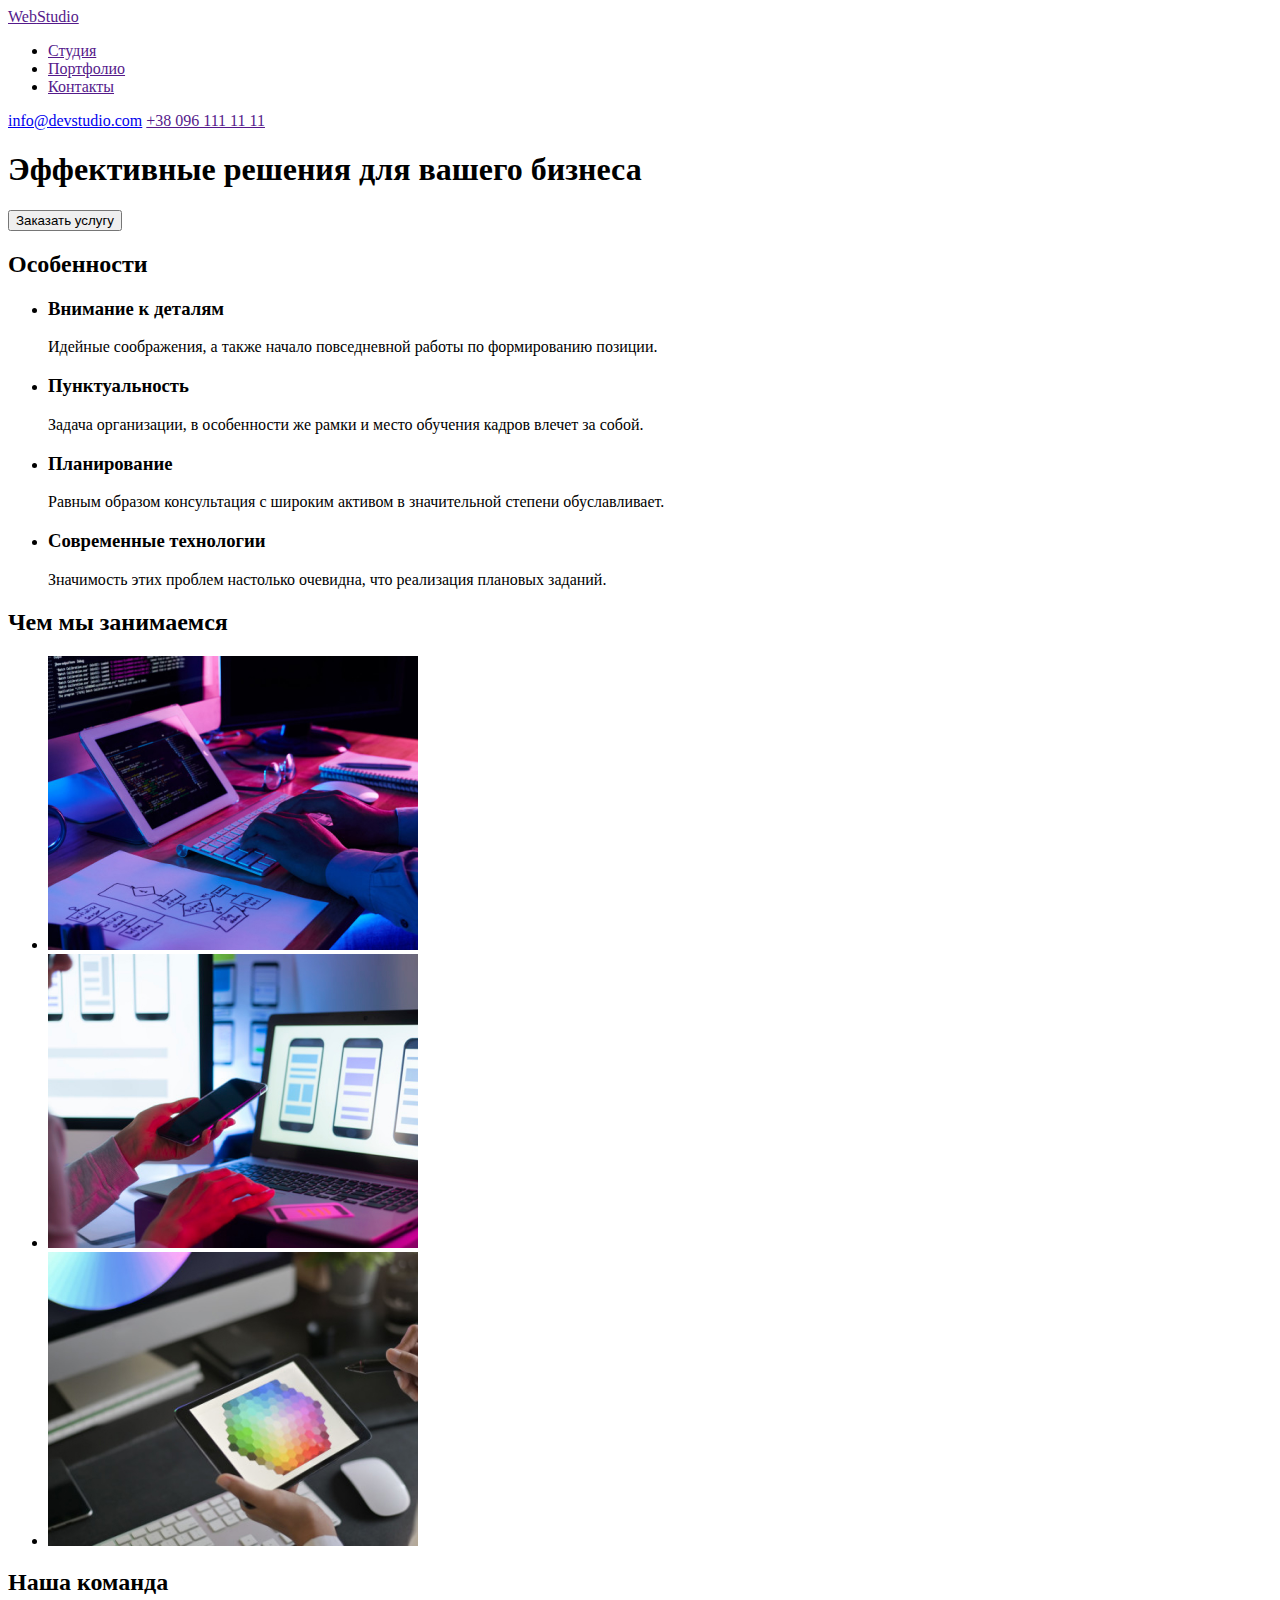
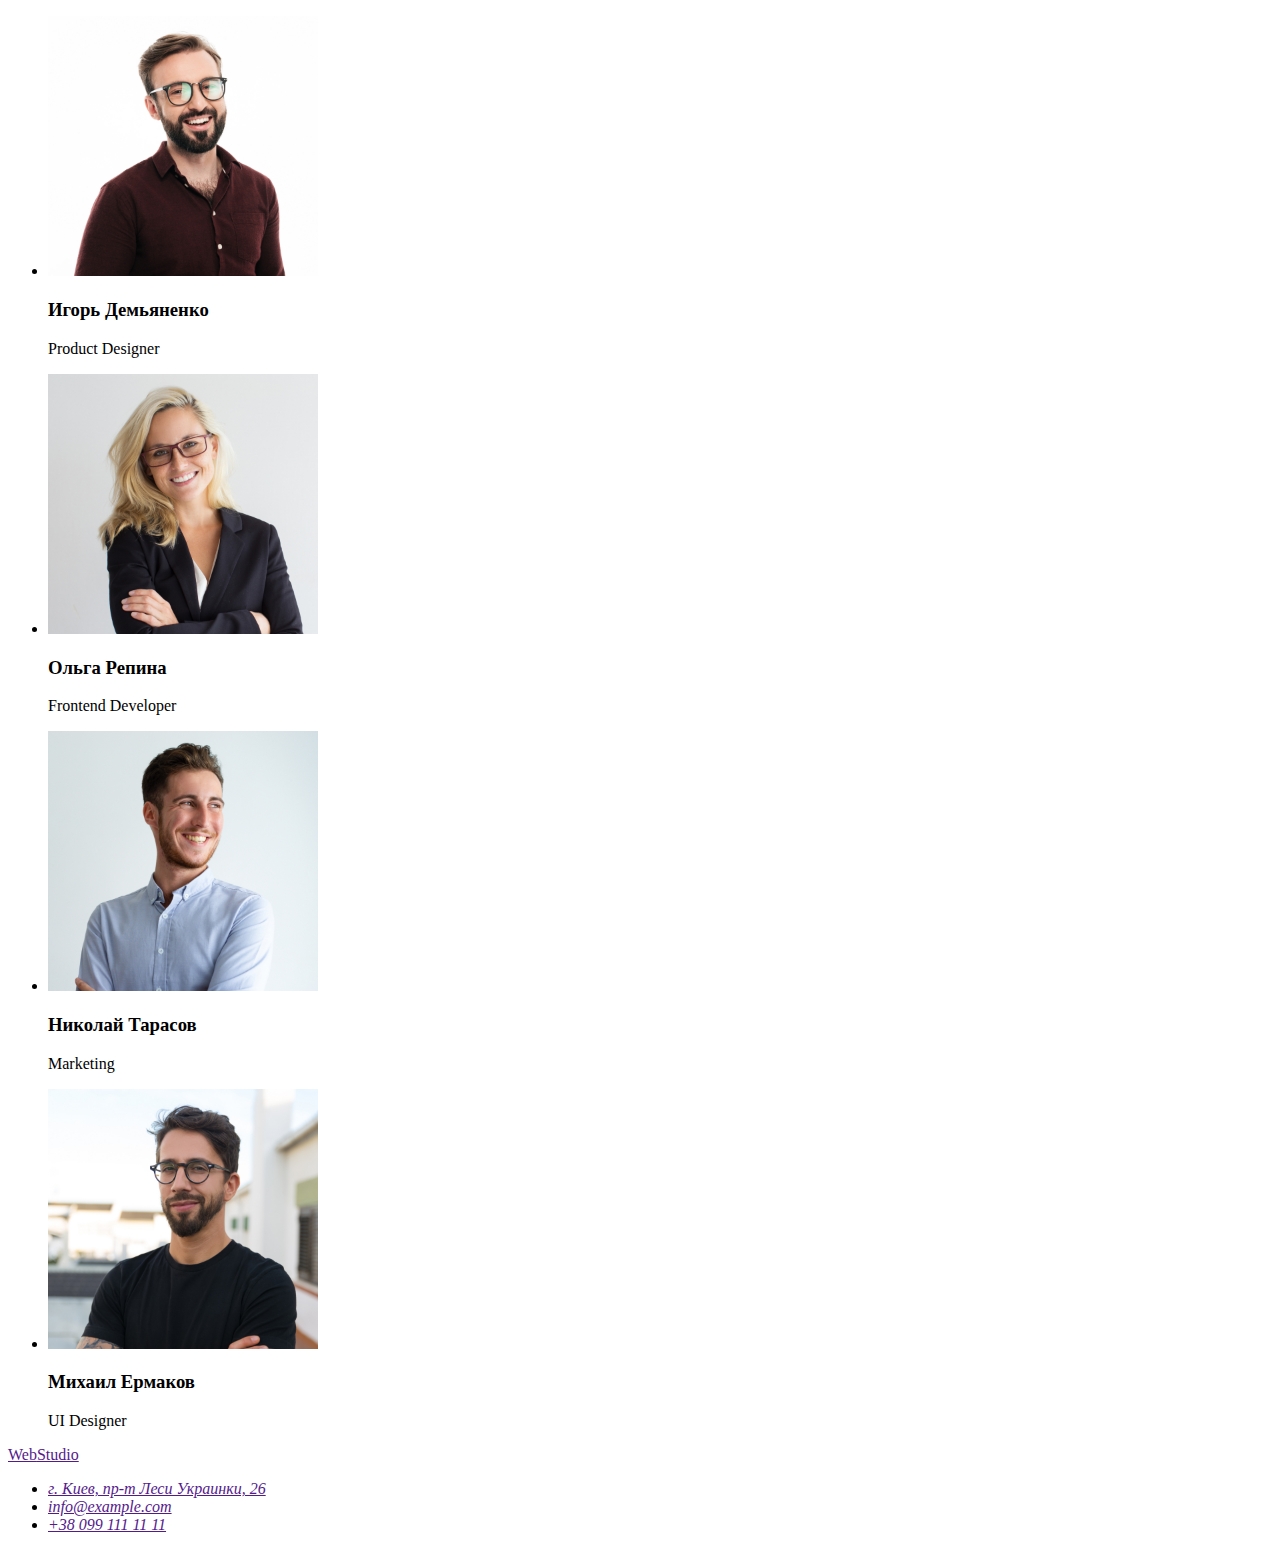
==== index.html @ c536fd79 "html_demo-cours" ====
<!DOCTYPE html>
<html lang="ru">
  <head>
    <meta charset="UTF-8" />
    <meta http-equiv="X-UA-Compatible" content="IE=edge" />
    <meta name="viewport" content="width=device-width, initial-scale=1.0" />
    <title>Document</title>
  </head>

  <body>
    <header>
      <nav class="navigation">
        <a href="" class="logo">Web<span class="logo-studio">Studio</span> </a>
        <ul class="navigation-list">
          <li class="navigation-item">
            <a href="" class="navigation-link">Студия</a>
          </li>
          <li class="navigation-item">
            <a href="" class="navigation-link">Портфолио</a>
          </li>
          <li class="navigation-item">
            <a href="" class="navigation-link">Контакты</a>
          </li>
        </ul>
      </nav>

      <div class="navigation-mail-phone">
        <a href="info@devstudio.com" class="navigation-mail">info@devstudio.com</a>
        <a href="" class="navigation-phone">+38 096 111 11 11</a>
      </div>
    </header>

    <main>
      <section class="hero">
        <h1 class="hero-title">Эффективные решения для вашего бизнеса</h1>
        <button type="button" class="hero-btn">Заказать услугу</button>
      </section>
      <section class="peculiarities">
        <h2>Особенности</h2>
        <ul class="peculiarities-list">
          <li class="peculiarities-iten">
            <h3 class="peculiarities-title">Внимание к деталям</h3>
            <p class="peculiarities-text">
              Идейные соображения, а также начало повседневной работы по формированию позиции.
            </p>
          </li>
          <li class="peculiarities-iten">
            <h3 class="peculiarities-title">Пунктуальность</h3>
            <p class="peculiarities-text">
              Задача организации, в особенности же рамки и место обучения кадров влечет за собой.
            </p>
          </li>
          <li class="peculiarities-iten">
            <h3 class="peculiarities-title">Планирование</h3>
            <p class="peculiarities-text">
              Равным образом консультация с широким активом в значительной степени обуславливает.
            </p>
          </li>
          <li class="peculiarities-iten">
            <h3 class="peculiarities-title">Современные технологии</h3>
            <p class="peculiarities-text">
              Значимость этих проблем настолько очевидна, что реализация плановых заданий.
            </p>
          </li>
        </ul>
      </section>
      <section class="service">
        <h2 class="service-title">Чем мы занимаемся</h2>
        <ul class="img-list">
          <li class="img-iten">
            <img src="./images/tablet2.jpg" alt="img" width="370" class="service-img" />
          </li>
          <li class="img-iten">
            <img src="./images/phone.jpg" alt="img" width="370" class="service-img" />
          </li>
          <li class="img-iten">
            <img src="./images/tablet1.jpg" alt="img" width="370" class="service-img" />
          </li>
        </ul>
      </section>
      <section class="command">
        <h2 class="command-title">Наша команда</h2>

        <ul class="command-list">
          <li class="command-item">
            <img
              src="./images/designer.jpg"
              alt="Product Designer"
              width="270"
              class="command-img"
            />
            <h3 class="command-text">Игорь Демьяненко</h3>
            <p class="command-text-prof">Product Designer</p>
          </li>
          <li class="command-item">
            <img
              src="./images/developer.jpg"
              alt="Frontend Developer"
              width="270"
              class="command-img"
            />
            <h3 class="command-text">Ольга Репина</h3>
            <p class="command-text-prof">Frontend Developer</p>
          </li>
          <li class="command-item">
            <img src="./images/marketing.jpg" alt="Marketing" width="270" class="command-img" />
            <h3 class="command-text">Николай Тарасов</h3>
            <p class="command-text-prof">Marketing</p>
          </li>
          <li class="command-item">
            <img src="./images/ui.jpg" alt="UI Designer" width="270" class="command-img" />
            <h3 class="command-text">Михаил Ермаков</h3>
            <p class="command-text-prof">UI Designer</p>
          </li>
        </ul>
      </section>
    </main>

    <footer>
      <a href="" class="logo">Web<span class="logo-studio">Studio</span> </a>
      <address>
        <ul>
          <li><a href="">г. Киев, пр-т Леси Украинки, 26</a></li>
          <li><a href="">info@example.com</a></li>
          <li><a href="">+38 099 111 11 11</a></li>
        </ul>
      </address>
    </footer>
  </body>
</html>
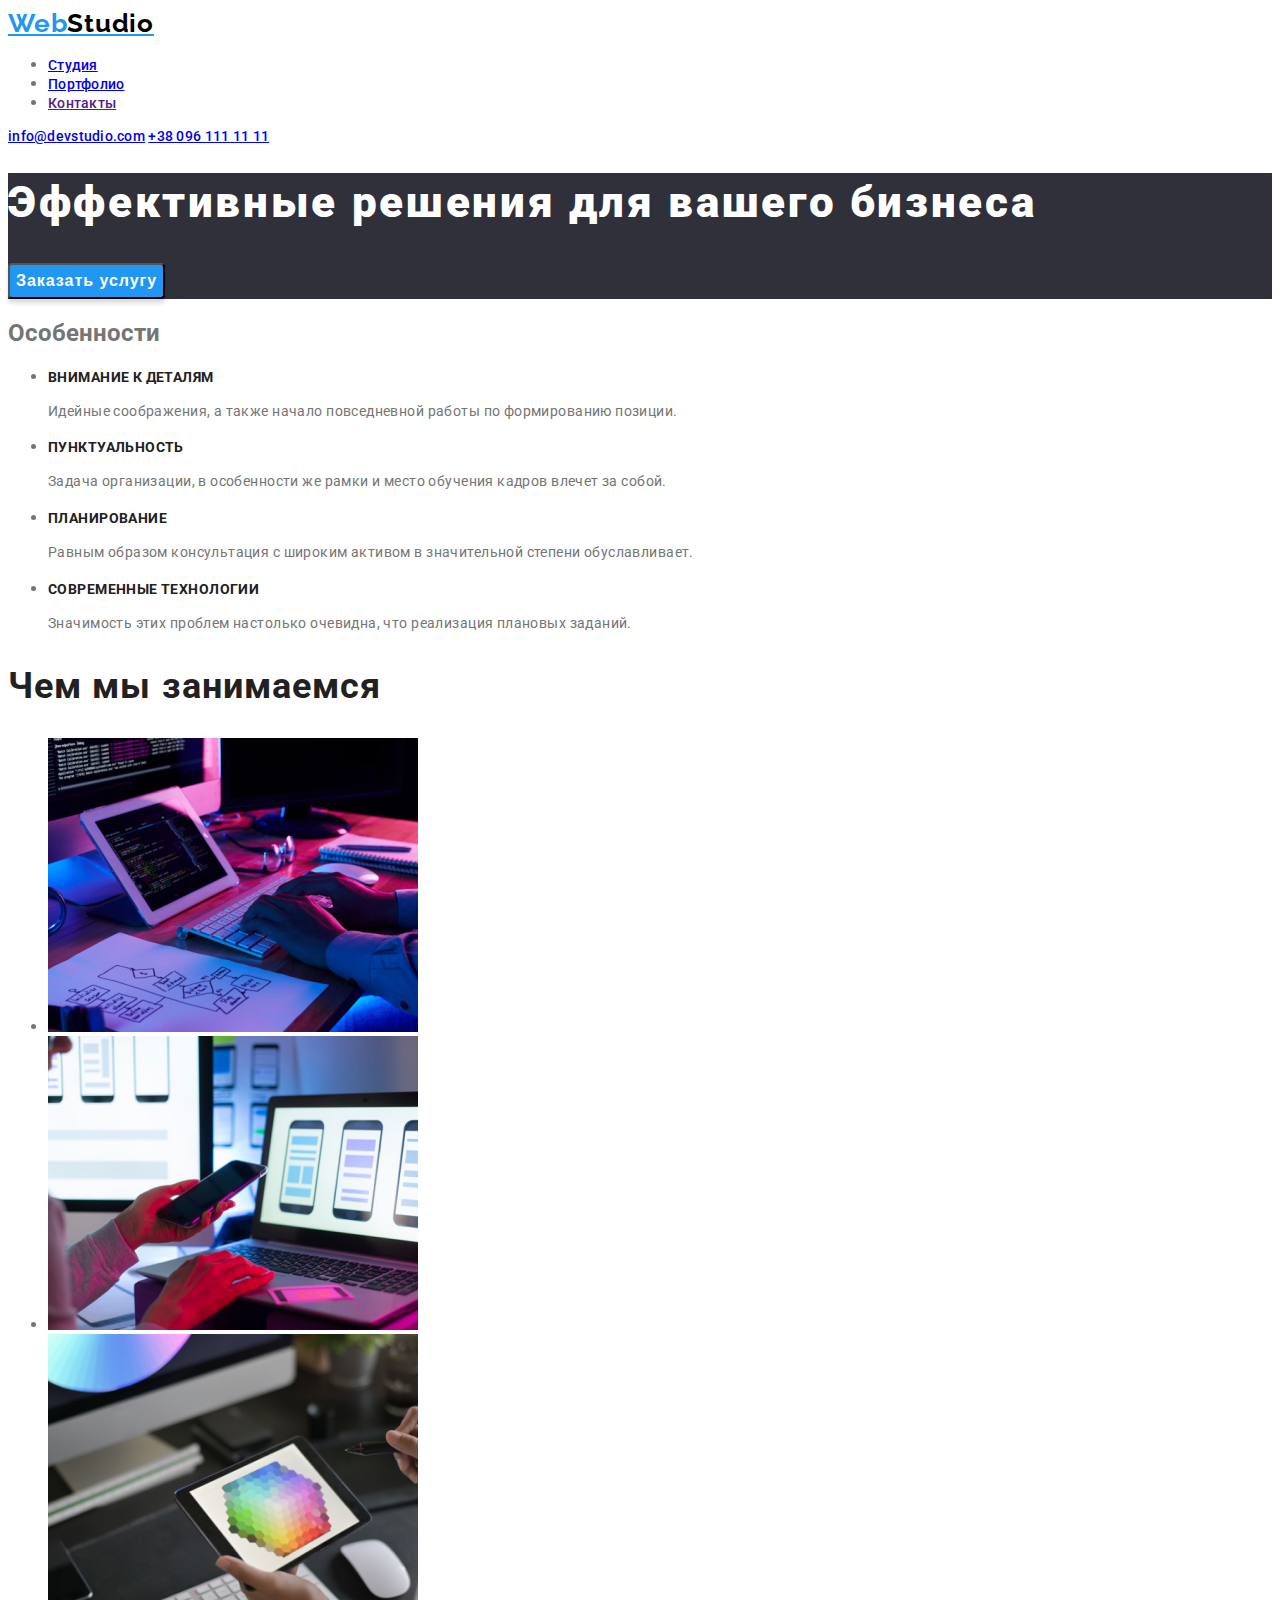
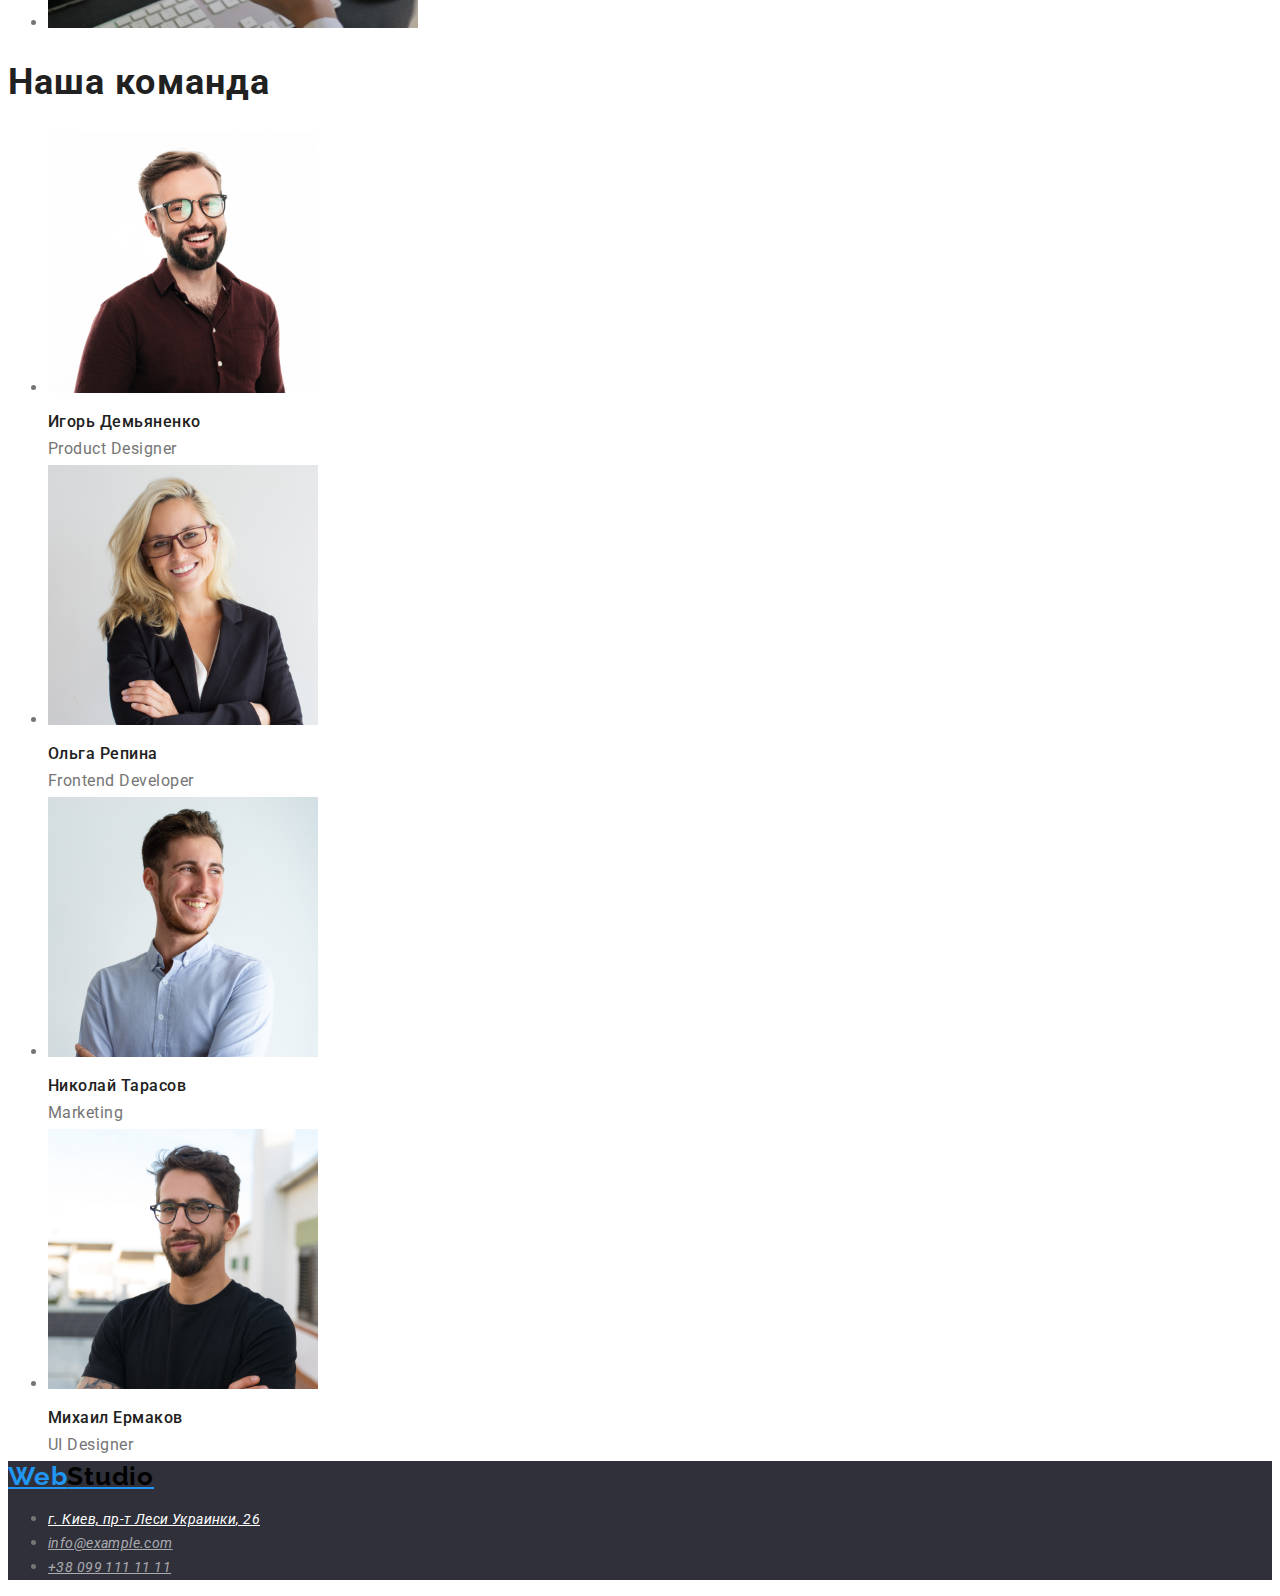
==== commit 86bdf1d8: "html_demo-cours" ====
--- a/index.html
+++ b/index.html
@@ -4,6 +4,20 @@
     <meta charset="UTF-8" />
     <meta http-equiv="X-UA-Compatible" content="IE=edge" />
     <meta name="viewport" content="width=device-width, initial-scale=1.0" />
+    <link
+      rel="stylesheet"
+      href="https://cdnjs.cloudflare.com/ajax/libs/modern-normalize/1.1.0/modern-normalize.min.css"
+      integrity="sha512-wpPYUAdjBVSE4KJnH1VR1HeZfpl1ub8YT/NKx4PuQ5NmX2tKuGu6U/JRp5y+Y8XG2tV+wKQpNHVUX03MfMFn9Q=="
+      crossorigin="anonymous"
+      referrerpolicy="no-referrer"
+    />
+    <link rel="preconnect" href="https://fonts.googleapis.com" />
+    <link rel="preconnect" href="https://fonts.gstatic.com" crossorigin />
+    <link
+      href="https://fonts.googleapis.com/css2?family=Raleway:wght@700&family=Roboto:wght@400;500;700;900&display=swap"
+      rel="stylesheet"
+    />
+    <link rel="stylesheet" href="./css/styles.css" />
     <title>Document</title>
   </head>
 
@@ -13,10 +27,10 @@
         <a href="" class="logo">Web<span class="logo-studio">Studio</span> </a>
         <ul class="navigation-list">
           <li class="navigation-item">
-            <a href="" class="navigation-link">Студия</a>
+            <a href="./index.html" class="navigation-link">Студия</a>
           </li>
           <li class="navigation-item">
-            <a href="" class="navigation-link">Портфолио</a>
+            <a href="./portfolio.html" class="navigation-link">Портфолио</a>
           </li>
           <li class="navigation-item">
             <a href="" class="navigation-link">Контакты</a>
@@ -26,7 +40,7 @@
 
       <div class="navigation-mail-phone">
         <a href="info@devstudio.com" class="navigation-mail">info@devstudio.com</a>
-        <a href="" class="navigation-phone">+38 096 111 11 11</a>
+        <a href="+380961111111" class="navigation-phone">+38 096 111 11 11</a>
       </div>
     </header>
 
@@ -118,11 +132,17 @@
 
     <footer>
       <a href="" class="logo">Web<span class="logo-studio">Studio</span> </a>
-      <address>
-        <ul>
-          <li><a href="">г. Киев, пр-т Леси Украинки, 26</a></li>
-          <li><a href="">info@example.com</a></li>
-          <li><a href="">+38 099 111 11 11</a></li>
+      <address class="contacts">
+        <ul class="contacts-list">
+          <li class="contact-item">
+            <a href="" class="contacts-address">г. Киев, пр-т Леси Украинки, 26</a>
+          </li>
+          <li class="contact-item">
+            <a href="info@example.com" class="contacts-mail">info@example.com</a>
+          </li>
+          <li class="contact-item">
+            <a href="+380991111111" class="contacts-phon">+38 099 111 11 11</a>
+          </li>
         </ul>
       </address>
     </footer>
--- a/css/styles.css
+++ b/css/styles.css
@@ -0,0 +1,191 @@
+:root {
+        /* Font */
+    --font-logo: 'Raleway', sans-serif;
+    --font-family: 'Roboto', sans-serif;
+
+        /* Color */
+    --main-color-txt: #757575;
+    --secondary-color-txt: #212121;
+    --accent-color-txt: #FFFFFF;
+}
+
+body {
+    font-family: var(--font-family);
+    color: var(--main-color-txt);
+}
+
+        /* Header */
+
+.logo {
+    color: #2196F3;
+    font-family: var(--font-logo);
+    font-weight: 700;
+    font-size: 26px;
+    line-height: 1.19;
+    letter-spacing: 0.03em;
+}
+
+.logo-studio {
+    color: #000000;
+}
+
+.navigation-link{
+    counter-reset: var(--secondary-color-txt);
+    font-weight: 500;
+    font-size: 14px;
+    line-height: 16px;
+    letter-spacing: 0.02em;
+}
+
+.navigation-link:hover,
+.navigation-link:focus {
+    color: #2196F3;
+}
+
+.navigation-mail-phone {
+    font-weight: 500;
+    font-size: 14px;
+    line-height: 16px;
+    letter-spacing: 0.02em;
+}
+
+.navigation-phone:hover,
+.navigation-phone:focus,
+.navigation-mail:hover,
+.navigation-mail:focus {
+    color: #2196F3;
+}
+
+        /* Main */
+
+.hero {
+    background-color: #2F303A;
+}
+
+.hero-title {
+    color: var(--accent-color-txt);
+    font-weight: 900;
+    font-size: 44px;
+    line-height: 1.36;
+    letter-spacing: 0.06em;
+}
+
+.hero-btn {
+    background: #2196F3;
+    box-shadow: 0px 4px 4px rgba(0, 0, 0, 0.15);
+    border-radius: 4px;
+    cursor: pointer;
+
+    color: var(--accent-color-txt);
+    font-weight: 700;
+    font-size: 16px;
+    line-height: 1.88;
+    letter-spacing: 0.06em;
+}
+
+.peculiarities-title {
+    color: var(--secondary-color-txt);
+    font-weight: 700;
+    font-size: 14px;
+    line-height: 1.14;
+    letter-spacing: 0.03em;
+    text-transform: uppercase;
+}
+
+.peculiarities-text {
+    font-size: 14px;
+    line-height: 1.71;
+    letter-spacing: 0.03em;
+}
+
+.service-title {
+    color: var(--secondary-color-txt);
+    font-weight: 700;
+    font-size: 36px;
+    line-height: 1.16;
+    letter-spacing: 0.03em;
+}
+
+.command-title {
+    color: var(--secondary-color-txt);
+    font-weight: 700;
+    font-size: 36px;
+    line-height: 1.16;
+    letter-spacing: 0.03em;
+}
+
+.command-text {
+    color: var(--secondary-color-txt);
+    font-weight: 500;
+    font-size: 16px;
+    line-height: 1.18;
+    letter-spacing: 0.03em;
+}
+
+.command-text-prof {
+    font-size: 16px;
+    line-height: 1.18px;
+    letter-spacing: 0.03em;
+}
+
+        /* Footer */
+
+footer {
+    background-color: #2F303A;
+}
+
+.contacts-address {
+    color: var(--accent-color-txt);
+    font-size: 14px;
+    line-height: 1.71;
+    letter-spacing: 0.03em;
+}
+
+.contacts-mail,
+.contacts-phon{
+    font-size: 14px;
+    line-height: 1.71;
+    letter-spacing: 0.03em;
+    color: rgba(255, 255, 255, 0.6);
+}
+
+.contacts-mail:hover,
+.contacts-mail:focus,
+.contacts-phon:hover,
+.contacts-phon:focus,
+.contacts-address:hover,
+.contacts-address:focus {
+    color: #2196F3;
+}
+
+        /* Portfolio */
+
+.portfolio-btn {
+    width: 128px;
+    height: 38px;
+    left: 576px;
+    top: 174px;
+    background: #F5F4FA;
+    border-radius: 4px;
+    cursor: pointer;
+
+    color: var(--secondary-color-txt);
+    font-weight: 500;
+    font-size: 16px;
+    line-height: 1.62;
+    letter-spacing: 0.03em;
+}
+
+.portfolio-title {
+    color: var(--secondary-color-txt);
+    font-weight: 700;
+    font-size: 18px;
+    line-height: 2;
+    letter-spacing: 0.06em;
+}
+
+.portfolio-text {
+    font-size: 16px;
+    line-height: 1.88;
+    letter-spacing: 0.03em;
+}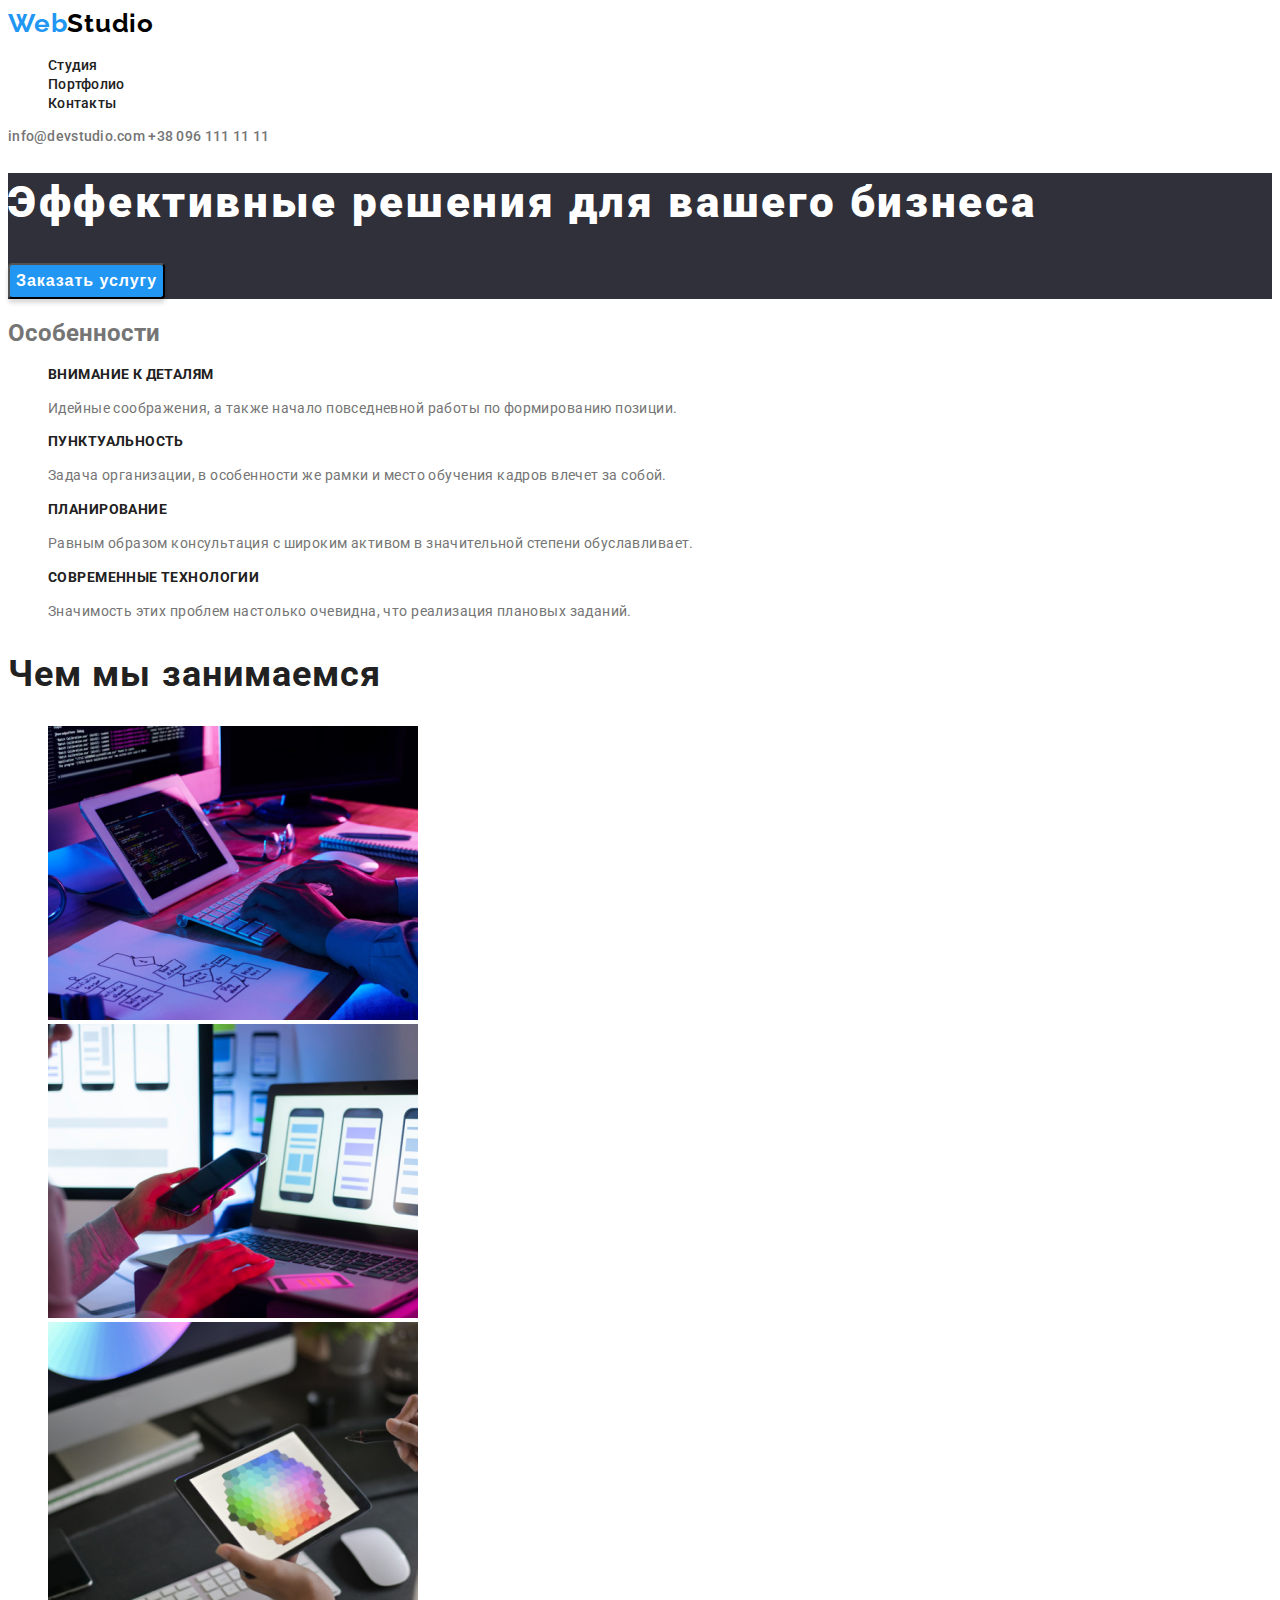
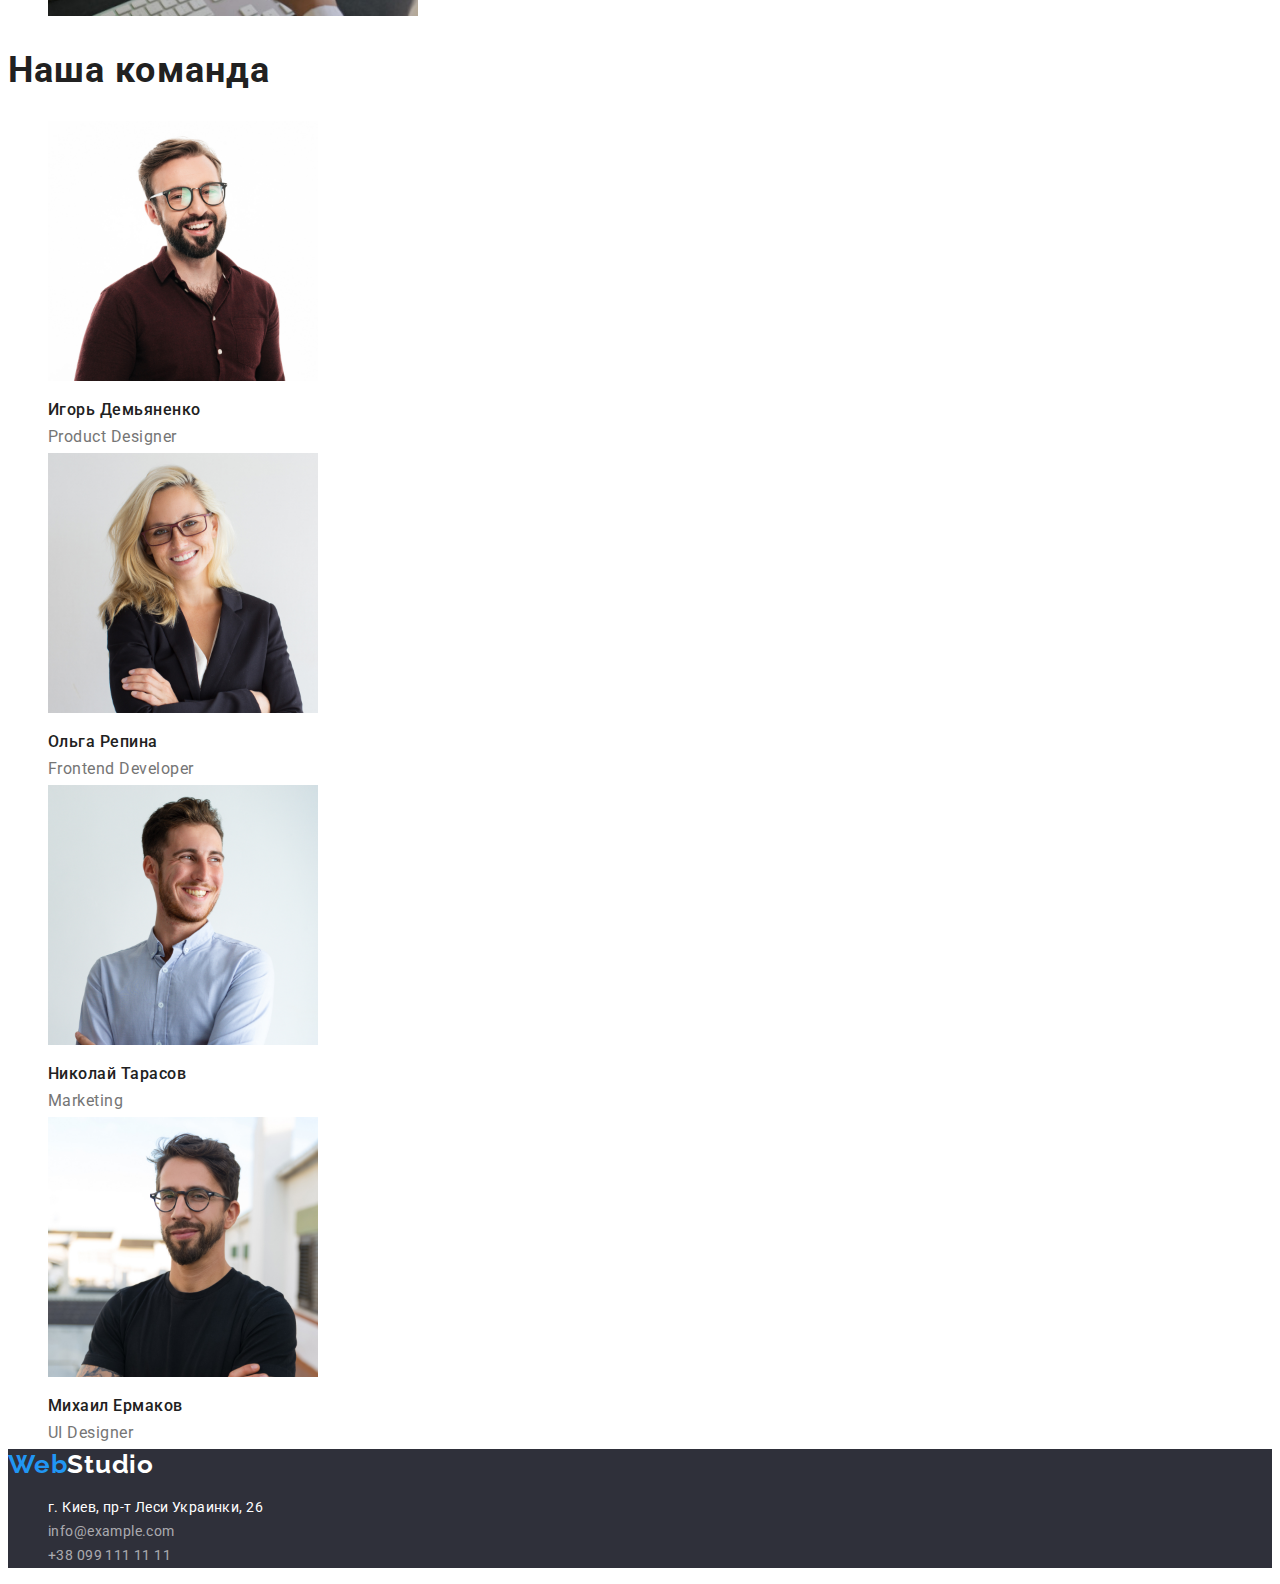
==== commit c9969d70: "html_demo-cours" ====
--- a/index.html
+++ b/index.html
@@ -25,7 +25,7 @@
     <header>
       <nav class="navigation">
         <a href="" class="logo">Web<span class="logo-studio">Studio</span> </a>
-        <ul class="navigation-list">
+        <ul class="navigation-list list">
           <li class="navigation-item">
             <a href="./index.html" class="navigation-link">Студия</a>
           </li>
@@ -51,7 +51,7 @@
       </section>
       <section class="peculiarities">
         <h2>Особенности</h2>
-        <ul class="peculiarities-list">
+        <ul class="peculiarities-list list">
           <li class="peculiarities-iten">
             <h3 class="peculiarities-title">Внимание к деталям</h3>
             <p class="peculiarities-text">
@@ -80,7 +80,7 @@
       </section>
       <section class="service">
         <h2 class="service-title">Чем мы занимаемся</h2>
-        <ul class="img-list">
+        <ul class="img-list list">
           <li class="img-iten">
             <img src="./images/tablet2.jpg" alt="img" width="370" class="service-img" />
           </li>
@@ -95,7 +95,7 @@
       <section class="command">
         <h2 class="command-title">Наша команда</h2>
 
-        <ul class="command-list">
+        <ul class="command-list list">
           <li class="command-item">
             <img
               src="./images/designer.jpg"
@@ -131,9 +131,9 @@
     </main>
 
     <footer>
-      <a href="" class="logo">Web<span class="logo-studio">Studio</span> </a>
+      <a href="" class="logo">Web<span class="studio">Studio</span> </a>
       <address class="contacts">
-        <ul class="contacts-list">
+        <ul class="contacts-list list">
           <li class="contact-item">
             <a href="" class="contacts-address">г. Киев, пр-т Леси Украинки, 26</a>
           </li>
--- a/css/styles.css
+++ b/css/styles.css
@@ -7,6 +7,12 @@
     --main-color-txt: #757575;
     --secondary-color-txt: #212121;
     --accent-color-txt: #FFFFFF;
+
+    --backlight-color: #2196F3;
+    --background-color: #2F303A;
+    --logo-dark: #000000;
+
+    --background-btn: #F5F4FA;
 }
 
 body {
@@ -17,8 +23,9 @@
         /* Header */
 
 .logo {
-    color: #2196F3;
+    color: var(--backlight-color);
     font-family: var(--font-logo);
+    text-decoration: none;
     font-weight: 700;
     font-size: 26px;
     line-height: 1.19;
@@ -26,11 +33,17 @@
 }
 
 .logo-studio {
-    color: #000000;
+    color: var(--logo-dark);
+}
+
+.list {
+    list-style: none;
 }
 
 .navigation-link{
+    color: var(--secondary-color-txt);
     counter-reset: var(--secondary-color-txt);
+    text-decoration: none;
     font-weight: 500;
     font-size: 14px;
     line-height: 16px;
@@ -39,7 +52,7 @@
 
 .navigation-link:hover,
 .navigation-link:focus {
-    color: #2196F3;
+    color: var(--backlight-color);
 }
 
 .navigation-mail-phone {
@@ -47,19 +60,25 @@
     font-size: 14px;
     line-height: 16px;
     letter-spacing: 0.02em;
+}
+
+.navigation-phone,
+.navigation-mail {
+    color: var(--main-color-txt);
+    text-decoration: none;
 }
 
 .navigation-phone:hover,
 .navigation-phone:focus,
 .navigation-mail:hover,
 .navigation-mail:focus {
-    color: #2196F3;
+    color: var(--backlight-color);
 }
 
         /* Main */
 
 .hero {
-    background-color: #2F303A;
+    background-color: var(--background-color);
 }
 
 .hero-title {
@@ -71,7 +90,7 @@
 }
 
 .hero-btn {
-    background: #2196F3;
+    background: var(--backlight-color);
     box-shadow: 0px 4px 4px rgba(0, 0, 0, 0.15);
     border-radius: 4px;
     cursor: pointer;
@@ -131,11 +150,17 @@
         /* Footer */
 
 footer {
-    background-color: #2F303A;
+    background-color: var(--background-color);
+}
+
+.studio {
+    color: var(--accent-color-txt);
 }
 
 .contacts-address {
     color: var(--accent-color-txt);
+    font-style: normal;
+    text-decoration: none;
     font-size: 14px;
     line-height: 1.71;
     letter-spacing: 0.03em;
@@ -143,6 +168,8 @@
 
 .contacts-mail,
 .contacts-phon{
+    font-style: normal;
+    text-decoration: none;
     font-size: 14px;
     line-height: 1.71;
     letter-spacing: 0.03em;
@@ -155,7 +182,7 @@
 .contacts-phon:focus,
 .contacts-address:hover,
 .contacts-address:focus {
-    color: #2196F3;
+    color: var(--backlight-color);
 }
 
         /* Portfolio */
@@ -165,7 +192,7 @@
     height: 38px;
     left: 576px;
     top: 174px;
-    background: #F5F4FA;
+    background: var(--background-btn);
     border-radius: 4px;
     cursor: pointer;
 
@@ -174,6 +201,12 @@
     font-size: 16px;
     line-height: 1.62;
     letter-spacing: 0.03em;
+}
+
+.portfolio-btn:hover,
+.portfolio-btn:focus {
+    color: var(--accent-color-txt);
+    background-color: var(--backlight-color);
 }
 
 .portfolio-title {
@@ -185,7 +218,12 @@
 }
 
 .portfolio-text {
+    color: var(--main-color-txt);
     font-size: 16px;
     line-height: 1.88;
     letter-spacing: 0.03em;
+}
+
+.portfolio-link {
+    text-decoration: none;
 }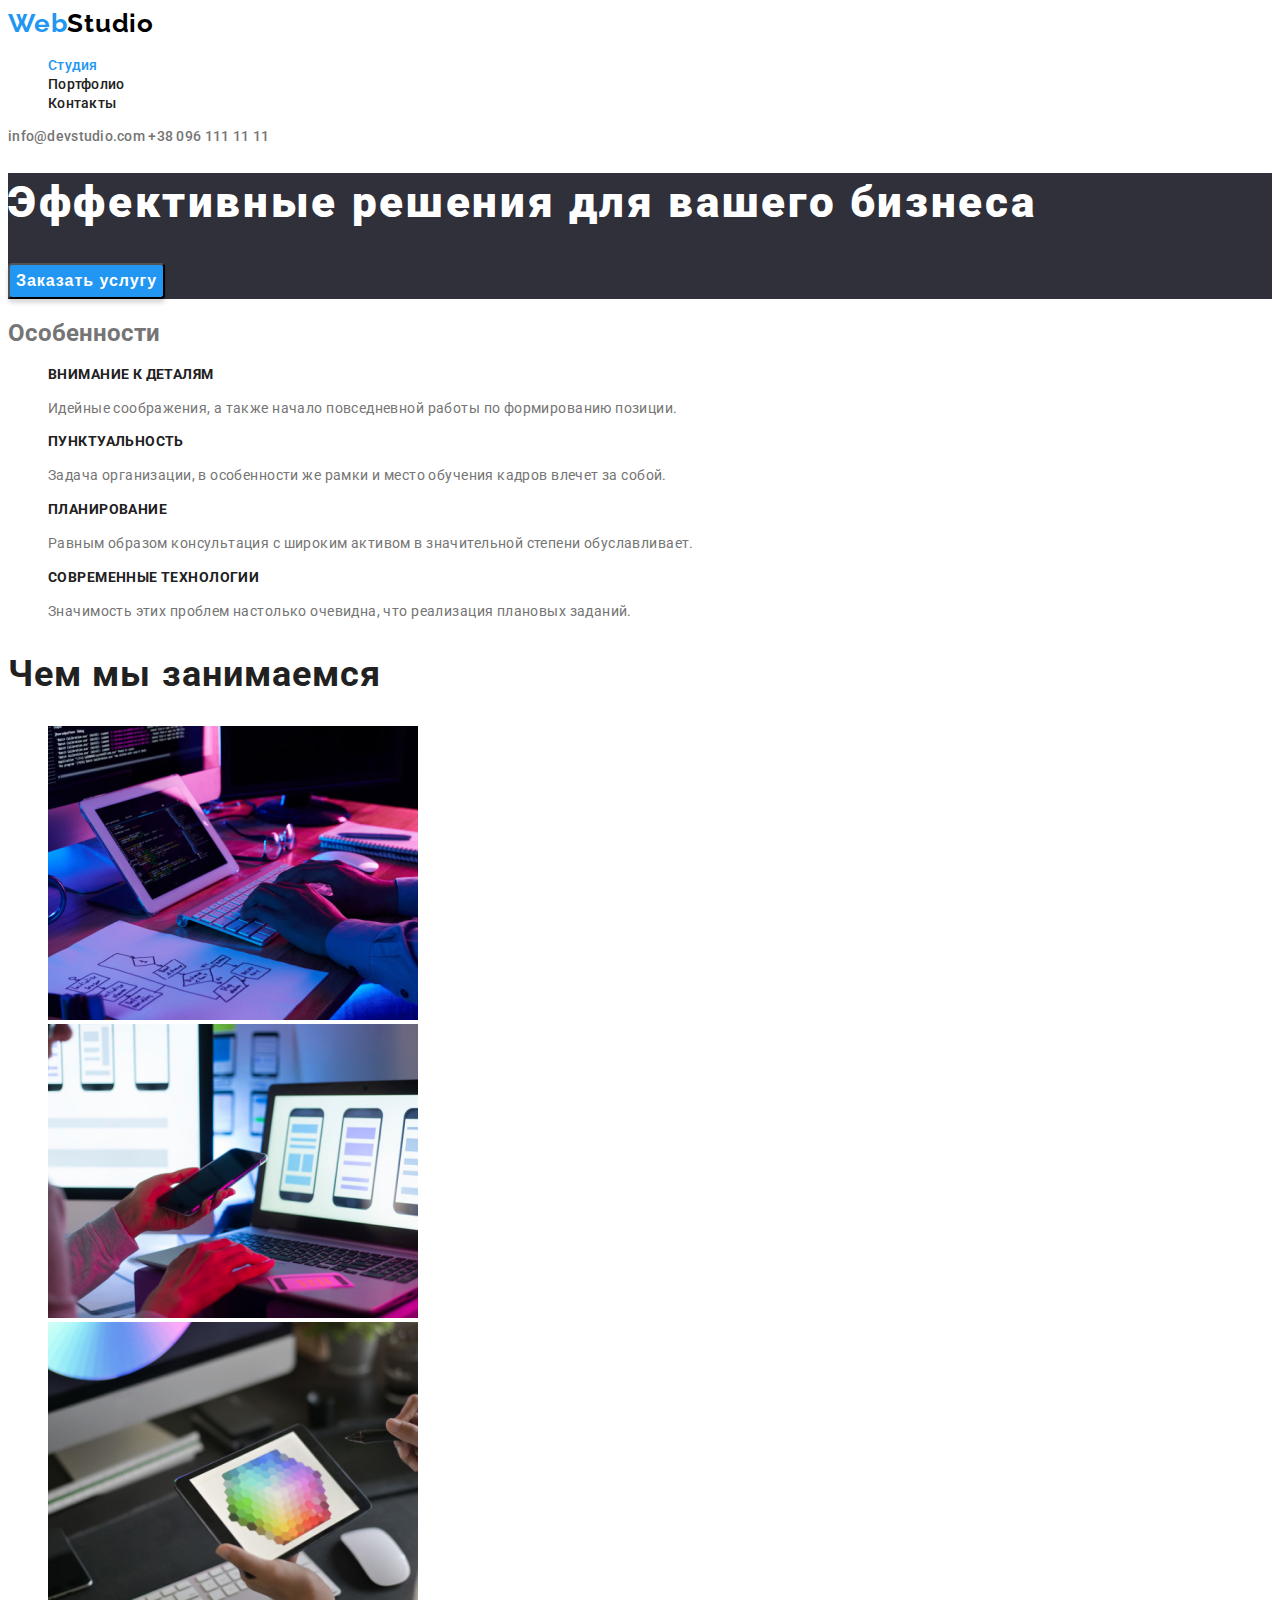
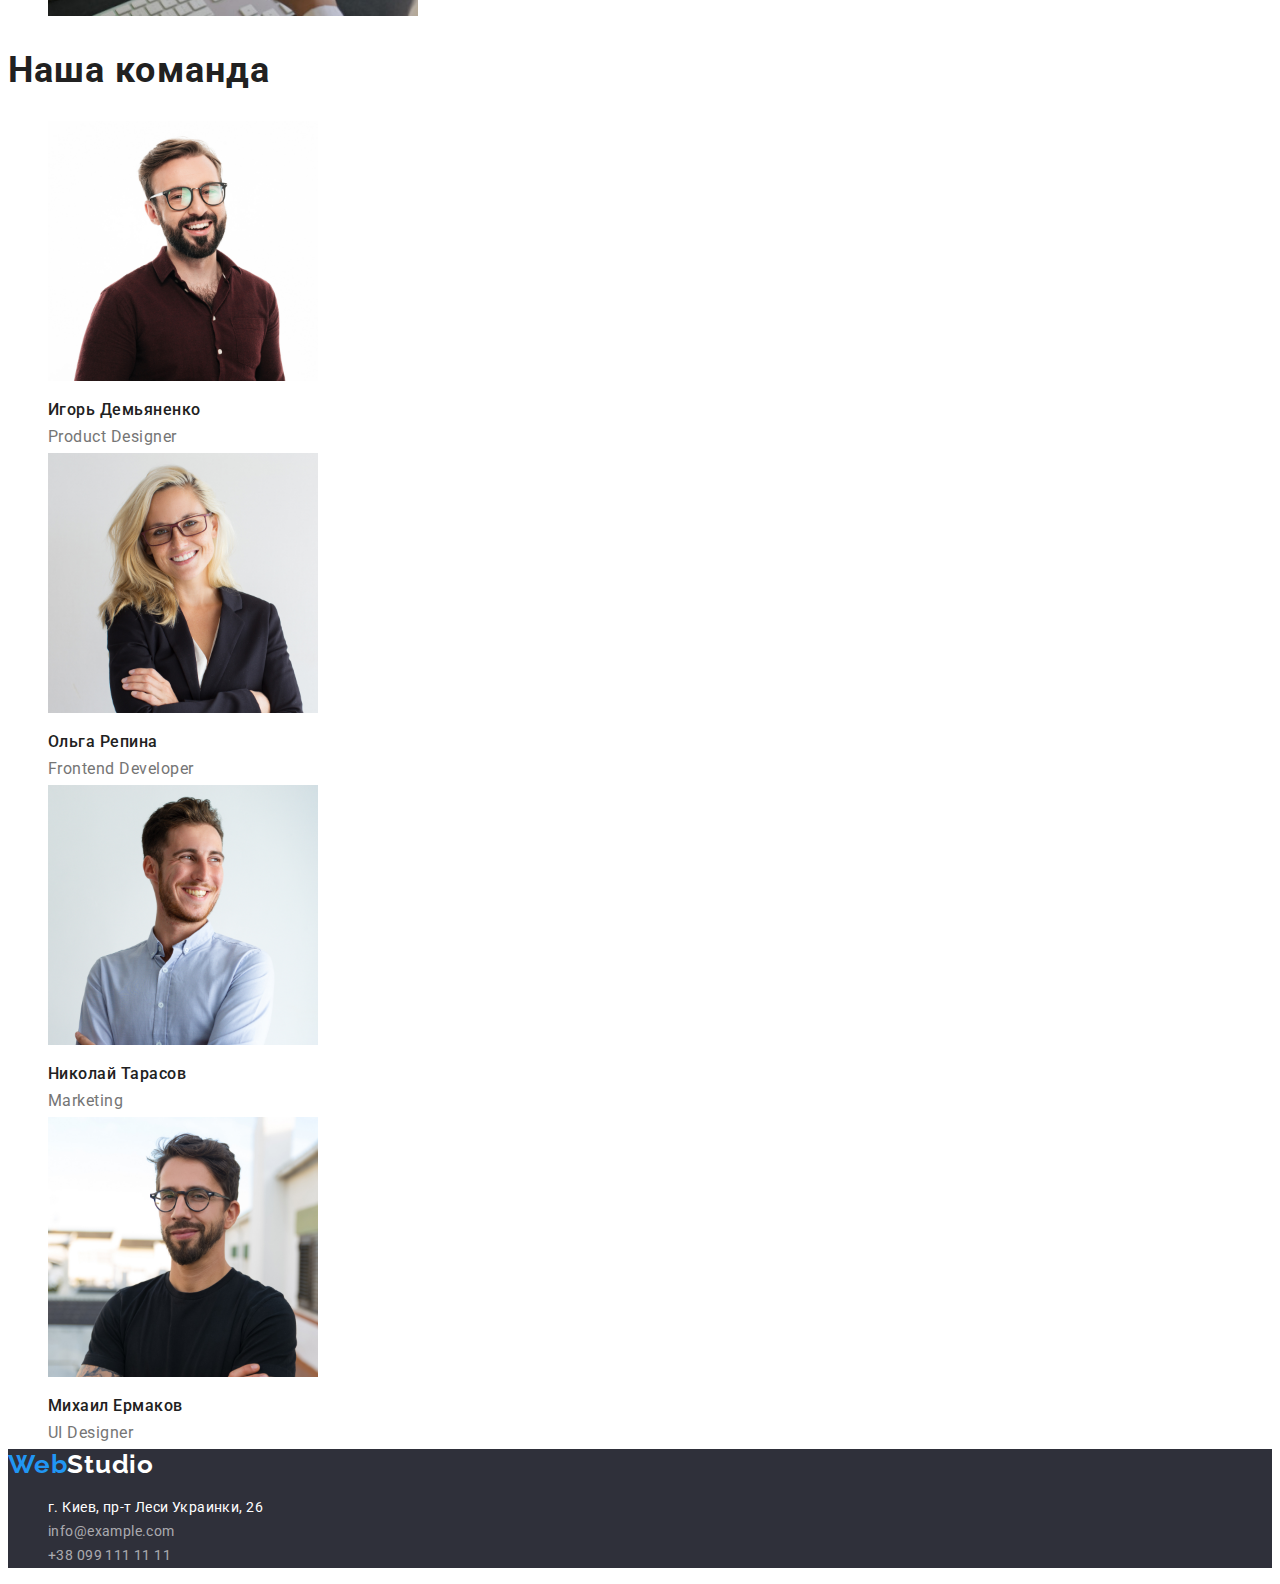
==== commit e4aa54b4: "html_demo-cours" ====
--- a/index.html
+++ b/index.html
@@ -1,150 +1,136 @@
 <!DOCTYPE html>
 <html lang="ru">
-  <head>
-    <meta charset="UTF-8" />
-    <meta http-equiv="X-UA-Compatible" content="IE=edge" />
-    <meta name="viewport" content="width=device-width, initial-scale=1.0" />
-    <link
-      rel="stylesheet"
-      href="https://cdnjs.cloudflare.com/ajax/libs/modern-normalize/1.1.0/modern-normalize.min.css"
-      integrity="sha512-wpPYUAdjBVSE4KJnH1VR1HeZfpl1ub8YT/NKx4PuQ5NmX2tKuGu6U/JRp5y+Y8XG2tV+wKQpNHVUX03MfMFn9Q=="
-      crossorigin="anonymous"
-      referrerpolicy="no-referrer"
-    />
-    <link rel="preconnect" href="https://fonts.googleapis.com" />
-    <link rel="preconnect" href="https://fonts.gstatic.com" crossorigin />
-    <link
-      href="https://fonts.googleapis.com/css2?family=Raleway:wght@700&family=Roboto:wght@400;500;700;900&display=swap"
-      rel="stylesheet"
-    />
-    <link rel="stylesheet" href="./css/styles.css" />
-    <title>Document</title>
-  </head>
 
-  <body>
-    <header>
-      <nav class="navigation">
-        <a href="" class="logo">Web<span class="logo-studio">Studio</span> </a>
-        <ul class="navigation-list list">
-          <li class="navigation-item">
-            <a href="./index.html" class="navigation-link">Студия</a>
-          </li>
-          <li class="navigation-item">
-            <a href="./portfolio.html" class="navigation-link">Портфолио</a>
-          </li>
-          <li class="navigation-item">
-            <a href="" class="navigation-link">Контакты</a>
-          </li>
-        </ul>
-      </nav>
+<head>
+  <meta charset="UTF-8" />
+  <meta http-equiv="X-UA-Compatible" content="IE=edge" />
+  <meta name="viewport" content="width=device-width, initial-scale=1.0" />
+  <link rel="stylesheet" href="https://cdnjs.cloudflare.com/ajax/libs/modern-normalize/1.1.0/modern-normalize.min.css"
+    integrity="sha512-wpPYUAdjBVSE4KJnH1VR1HeZfpl1ub8YT/NKx4PuQ5NmX2tKuGu6U/JRp5y+Y8XG2tV+wKQpNHVUX03MfMFn9Q=="
+    crossorigin="anonymous" referrerpolicy="no-referrer" />
+  <link rel="preconnect" href="https://fonts.googleapis.com" />
+  <link rel="preconnect" href="https://fonts.gstatic.com" crossorigin />
+  <link href="https://fonts.googleapis.com/css2?family=Raleway:wght@700&family=Roboto:wght@400;500;700;900&display=swap"
+    rel="stylesheet" />
+  <link rel="stylesheet" href="./css/styles.css" />
+  <title>Document</title>
+</head>
 
-      <div class="navigation-mail-phone">
-        <a href="info@devstudio.com" class="navigation-mail">info@devstudio.com</a>
-        <a href="+380961111111" class="navigation-phone">+38 096 111 11 11</a>
-      </div>
-    </header>
+<body>
+  <header>
+    <nav class="navigation">
+      <a href="" class="logo">Web<span class="logo-studio">Studio</span> </a>
+      <ul class="navigation-list list">
+        <li class="navigation-item">
+          <a href="./index.html" class="navigation-link current">Студия</a>
+        </li>
+        <li class="navigation-item">
+          <a href="./portfolio.html" class="navigation-link">Портфолио</a>
+        </li>
+        <li class="navigation-item">
+          <a href="" class="navigation-link">Контакты</a>
+        </li>
+      </ul>
+    </nav>
 
-    <main>
-      <section class="hero">
-        <h1 class="hero-title">Эффективные решения для вашего бизнеса</h1>
-        <button type="button" class="hero-btn">Заказать услугу</button>
-      </section>
-      <section class="peculiarities">
-        <h2>Особенности</h2>
-        <ul class="peculiarities-list list">
-          <li class="peculiarities-iten">
-            <h3 class="peculiarities-title">Внимание к деталям</h3>
-            <p class="peculiarities-text">
-              Идейные соображения, а также начало повседневной работы по формированию позиции.
-            </p>
-          </li>
-          <li class="peculiarities-iten">
-            <h3 class="peculiarities-title">Пунктуальность</h3>
-            <p class="peculiarities-text">
-              Задача организации, в особенности же рамки и место обучения кадров влечет за собой.
-            </p>
-          </li>
-          <li class="peculiarities-iten">
-            <h3 class="peculiarities-title">Планирование</h3>
-            <p class="peculiarities-text">
-              Равным образом консультация с широким активом в значительной степени обуславливает.
-            </p>
-          </li>
-          <li class="peculiarities-iten">
-            <h3 class="peculiarities-title">Современные технологии</h3>
-            <p class="peculiarities-text">
-              Значимость этих проблем настолько очевидна, что реализация плановых заданий.
-            </p>
-          </li>
-        </ul>
-      </section>
-      <section class="service">
-        <h2 class="service-title">Чем мы занимаемся</h2>
-        <ul class="img-list list">
-          <li class="img-iten">
-            <img src="./images/tablet2.jpg" alt="img" width="370" class="service-img" />
-          </li>
-          <li class="img-iten">
-            <img src="./images/phone.jpg" alt="img" width="370" class="service-img" />
-          </li>
-          <li class="img-iten">
-            <img src="./images/tablet1.jpg" alt="img" width="370" class="service-img" />
-          </li>
-        </ul>
-      </section>
-      <section class="command">
-        <h2 class="command-title">Наша команда</h2>
+    <div class="navigation-mail-phone">
+      <a href="info@devstudio.com" class="navigation-mail">info@devstudio.com</a>
+      <a href="+380961111111" class="navigation-phone">+38 096 111 11 11</a>
+    </div>
+  </header>
 
-        <ul class="command-list list">
-          <li class="command-item">
-            <img
-              src="./images/designer.jpg"
-              alt="Product Designer"
-              width="270"
-              class="command-img"
-            />
-            <h3 class="command-text">Игорь Демьяненко</h3>
-            <p class="command-text-prof">Product Designer</p>
-          </li>
-          <li class="command-item">
-            <img
-              src="./images/developer.jpg"
-              alt="Frontend Developer"
-              width="270"
-              class="command-img"
-            />
-            <h3 class="command-text">Ольга Репина</h3>
-            <p class="command-text-prof">Frontend Developer</p>
-          </li>
-          <li class="command-item">
-            <img src="./images/marketing.jpg" alt="Marketing" width="270" class="command-img" />
-            <h3 class="command-text">Николай Тарасов</h3>
-            <p class="command-text-prof">Marketing</p>
-          </li>
-          <li class="command-item">
-            <img src="./images/ui.jpg" alt="UI Designer" width="270" class="command-img" />
-            <h3 class="command-text">Михаил Ермаков</h3>
-            <p class="command-text-prof">UI Designer</p>
-          </li>
-        </ul>
-      </section>
-    </main>
+  <main>
+    <section class="hero">
+      <h1 class="hero-title">Эффективные решения для вашего бизнеса</h1>
+      <button type="button" class="hero-btn">Заказать услугу</button>
+    </section>
+    <section class="peculiarities">
+      <h2>Особенности</h2>
+      <ul class="peculiarities-list list">
+        <li class="peculiarities-iten">
+          <h3 class="peculiarities-title">Внимание к деталям</h3>
+          <p class="peculiarities-text">
+            Идейные соображения, а также начало повседневной работы по формированию позиции.
+          </p>
+        </li>
+        <li class="peculiarities-iten">
+          <h3 class="peculiarities-title">Пунктуальность</h3>
+          <p class="peculiarities-text">
+            Задача организации, в особенности же рамки и место обучения кадров влечет за собой.
+          </p>
+        </li>
+        <li class="peculiarities-iten">
+          <h3 class="peculiarities-title">Планирование</h3>
+          <p class="peculiarities-text">
+            Равным образом консультация с широким активом в значительной степени обуславливает.
+          </p>
+        </li>
+        <li class="peculiarities-iten">
+          <h3 class="peculiarities-title">Современные технологии</h3>
+          <p class="peculiarities-text">
+            Значимость этих проблем настолько очевидна, что реализация плановых заданий.
+          </p>
+        </li>
+      </ul>
+    </section>
+    <section class="service">
+      <h2 class="service-title">Чем мы занимаемся</h2>
+      <ul class="img-list list">
+        <li class="img-iten">
+          <img src="./images/tablet2.jpg" alt="img" width="370" class="service-img" />
+        </li>
+        <li class="img-iten">
+          <img src="./images/phone.jpg" alt="img" width="370" class="service-img" />
+        </li>
+        <li class="img-iten">
+          <img src="./images/tablet1.jpg" alt="img" width="370" class="service-img" />
+        </li>
+      </ul>
+    </section>
+    <section class="command">
+      <h2 class="command-title">Наша команда</h2>
 
-    <footer>
-      <a href="" class="logo">Web<span class="studio">Studio</span> </a>
-      <address class="contacts">
-        <ul class="contacts-list list">
-          <li class="contact-item">
-            <a href="" class="contacts-address">г. Киев, пр-т Леси Украинки, 26</a>
-          </li>
-          <li class="contact-item">
-            <a href="info@example.com" class="contacts-mail">info@example.com</a>
-          </li>
-          <li class="contact-item">
-            <a href="+380991111111" class="contacts-phon">+38 099 111 11 11</a>
-          </li>
-        </ul>
-      </address>
-    </footer>
-  </body>
-</html>
+      <ul class="command-list list">
+        <li class="command-item">
+          <img src="./images/designer.jpg" alt="Product Designer" width="270" class="command-img" />
+          <h3 class="command-text">Игорь Демьяненко</h3>
+          <p class="command-text-prof">Product Designer</p>
+        </li>
+        <li class="command-item">
+          <img src="./images/developer.jpg" alt="Frontend Developer" width="270" class="command-img" />
+          <h3 class="command-text">Ольга Репина</h3>
+          <p class="command-text-prof">Frontend Developer</p>
+        </li>
+        <li class="command-item">
+          <img src="./images/marketing.jpg" alt="Marketing" width="270" class="command-img" />
+          <h3 class="command-text">Николай Тарасов</h3>
+          <p class="command-text-prof">Marketing</p>
+        </li>
+        <li class="command-item">
+          <img src="./images/ui.jpg" alt="UI Designer" width="270" class="command-img" />
+          <h3 class="command-text">Михаил Ермаков</h3>
+          <p class="command-text-prof">UI Designer</p>
+        </li>
+      </ul>
+    </section>
+  </main>
+
+  <footer>
+    <a href="" class="logo">Web<span class="studio">Studio</span> </a>
+    <address class="contacts">
+      <ul class="contacts-list list">
+        <li class="contact-item">
+          <a href="" class="contacts-address">г. Киев, пр-т Леси Украинки, 26</a>
+        </li>
+        <li class="contact-item">
+          <a href="info@example.com" class="contacts-mail">info@example.com</a>
+        </li>
+        <li class="contact-item">
+          <a href="+380991111111" class="contacts-phon">+38 099 111 11 11</a>
+        </li>
+      </ul>
+    </address>
+  </footer>
+</body>
+
+</html>--- a/css/styles.css
+++ b/css/styles.css
@@ -1,179 +1,183 @@
 :root {
-        /* Font */
-    --font-logo: 'Raleway', sans-serif;
-    --font-family: 'Roboto', sans-serif;
-
-        /* Color */
-    --main-color-txt: #757575;
-    --secondary-color-txt: #212121;
-    --accent-color-txt: #FFFFFF;
-
-    --backlight-color: #2196F3;
-    --background-color: #2F303A;
-    --logo-dark: #000000;
-
-    --background-btn: #F5F4FA;
+  /* Font */
+  --font-logo: 'Raleway', sans-serif;
+  --font-family: 'Roboto', sans-serif;
+
+  /* Color */
+  --main-color-txt: #757575;
+  --secondary-color-txt: #212121;
+  --accent-color-txt: #ffffff;
+
+  --backlight-color: #2196f3;
+  --background-color: #2f303a;
+  --logo-dark: #000000;
+
+  --background-btn: #f5f4fa;
 }
 
 body {
-    font-family: var(--font-family);
-    color: var(--main-color-txt);
-}
-
-        /* Header */
+  font-family: var(--font-family);
+  color: var(--main-color-txt);
+}
+
+/* Header */
 
 .logo {
-    color: var(--backlight-color);
-    font-family: var(--font-logo);
-    text-decoration: none;
-    font-weight: 700;
-    font-size: 26px;
-    line-height: 1.19;
-    letter-spacing: 0.03em;
+  color: var(--backlight-color);
+  font-family: var(--font-logo);
+  text-decoration: none;
+  font-weight: 700;
+  font-size: 26px;
+  line-height: 1.19;
+  letter-spacing: 0.03em;
 }
 
 .logo-studio {
-    color: var(--logo-dark);
+  color: var(--logo-dark);
 }
 
 .list {
-    list-style: none;
-}
-
-.navigation-link{
-    color: var(--secondary-color-txt);
-    counter-reset: var(--secondary-color-txt);
-    text-decoration: none;
-    font-weight: 500;
-    font-size: 14px;
-    line-height: 16px;
-    letter-spacing: 0.02em;
+  list-style: none;
+}
+
+.navigation-link {
+  color: var(--secondary-color-txt);
+  counter-reset: var(--secondary-color-txt);
+  text-decoration: none;
+  font-weight: 500;
+  font-size: 14px;
+  line-height: 16px;
+  letter-spacing: 0.02em;
 }
 
 .navigation-link:hover,
 .navigation-link:focus {
-    color: var(--backlight-color);
+  color: var(--backlight-color);
+}
+
+.current {
+  color: var(--backlight-color);
 }
 
 .navigation-mail-phone {
-    font-weight: 500;
-    font-size: 14px;
-    line-height: 16px;
-    letter-spacing: 0.02em;
+  font-weight: 500;
+  font-size: 14px;
+  line-height: 16px;
+  letter-spacing: 0.02em;
 }
 
 .navigation-phone,
 .navigation-mail {
-    color: var(--main-color-txt);
-    text-decoration: none;
+  color: var(--main-color-txt);
+  text-decoration: none;
 }
 
 .navigation-phone:hover,
 .navigation-phone:focus,
 .navigation-mail:hover,
 .navigation-mail:focus {
-    color: var(--backlight-color);
-}
-
-        /* Main */
+  color: var(--backlight-color);
+}
+
+/* Main */
 
 .hero {
-    background-color: var(--background-color);
+  background-color: var(--background-color);
 }
 
 .hero-title {
-    color: var(--accent-color-txt);
-    font-weight: 900;
-    font-size: 44px;
-    line-height: 1.36;
-    letter-spacing: 0.06em;
+  color: var(--accent-color-txt);
+  font-weight: 900;
+  font-size: 44px;
+  line-height: 1.36;
+  letter-spacing: 0.06em;
 }
 
 .hero-btn {
-    background: var(--backlight-color);
-    box-shadow: 0px 4px 4px rgba(0, 0, 0, 0.15);
-    border-radius: 4px;
-    cursor: pointer;
-
-    color: var(--accent-color-txt);
-    font-weight: 700;
-    font-size: 16px;
-    line-height: 1.88;
-    letter-spacing: 0.06em;
+  background: var(--backlight-color);
+  box-shadow: 0px 4px 4px rgba(0, 0, 0, 0.15);
+  border-radius: 4px;
+  cursor: pointer;
+
+  color: var(--accent-color-txt);
+  font-weight: 700;
+  font-size: 16px;
+  line-height: 1.88;
+  letter-spacing: 0.06em;
 }
 
 .peculiarities-title {
-    color: var(--secondary-color-txt);
-    font-weight: 700;
-    font-size: 14px;
-    line-height: 1.14;
-    letter-spacing: 0.03em;
-    text-transform: uppercase;
+  color: var(--secondary-color-txt);
+  font-weight: 700;
+  font-size: 14px;
+  line-height: 1.14;
+  letter-spacing: 0.03em;
+  text-transform: uppercase;
 }
 
 .peculiarities-text {
-    font-size: 14px;
-    line-height: 1.71;
-    letter-spacing: 0.03em;
+  font-size: 14px;
+  line-height: 1.71;
+  letter-spacing: 0.03em;
 }
 
 .service-title {
-    color: var(--secondary-color-txt);
-    font-weight: 700;
-    font-size: 36px;
-    line-height: 1.16;
-    letter-spacing: 0.03em;
+  color: var(--secondary-color-txt);
+  font-weight: 700;
+  font-size: 36px;
+  line-height: 1.16;
+  letter-spacing: 0.03em;
 }
 
 .command-title {
-    color: var(--secondary-color-txt);
-    font-weight: 700;
-    font-size: 36px;
-    line-height: 1.16;
-    letter-spacing: 0.03em;
+  color: var(--secondary-color-txt);
+  font-weight: 700;
+  font-size: 36px;
+  line-height: 1.16;
+  letter-spacing: 0.03em;
 }
 
 .command-text {
-    color: var(--secondary-color-txt);
-    font-weight: 500;
-    font-size: 16px;
-    line-height: 1.18;
-    letter-spacing: 0.03em;
+  color: var(--secondary-color-txt);
+  font-weight: 500;
+  font-size: 16px;
+  line-height: 1.18;
+  letter-spacing: 0.03em;
 }
 
 .command-text-prof {
-    font-size: 16px;
-    line-height: 1.18px;
-    letter-spacing: 0.03em;
-}
-
-        /* Footer */
+  font-size: 16px;
+  line-height: 1.18px;
+  letter-spacing: 0.03em;
+}
+
+/* Footer */
 
 footer {
-    background-color: var(--background-color);
+  background-color: var(--background-color);
 }
 
 .studio {
-    color: var(--accent-color-txt);
+  color: var(--accent-color-txt);
 }
 
 .contacts-address {
-    color: var(--accent-color-txt);
-    font-style: normal;
-    text-decoration: none;
-    font-size: 14px;
-    line-height: 1.71;
-    letter-spacing: 0.03em;
+  color: var(--accent-color-txt);
+  font-style: normal;
+  text-decoration: none;
+  font-size: 14px;
+  line-height: 1.71;
+  letter-spacing: 0.03em;
 }
 
 .contacts-mail,
-.contacts-phon{
-    font-style: normal;
-    text-decoration: none;
-    font-size: 14px;
-    line-height: 1.71;
-    letter-spacing: 0.03em;
-    color: rgba(255, 255, 255, 0.6);
+.contacts-phon {
+  font-style: normal;
+  text-decoration: none;
+  font-size: 14px;
+  line-height: 1.71;
+  letter-spacing: 0.03em;
+  color: rgba(255, 255, 255, 0.6);
 }
 
 .contacts-mail:hover,
@@ -182,48 +186,48 @@
 .contacts-phon:focus,
 .contacts-address:hover,
 .contacts-address:focus {
-    color: var(--backlight-color);
-}
-
-        /* Portfolio */
+  color: var(--backlight-color);
+}
+
+/* Portfolio */
 
 .portfolio-btn {
-    width: 128px;
-    height: 38px;
-    left: 576px;
-    top: 174px;
-    background: var(--background-btn);
-    border-radius: 4px;
-    cursor: pointer;
-
-    color: var(--secondary-color-txt);
-    font-weight: 500;
-    font-size: 16px;
-    line-height: 1.62;
-    letter-spacing: 0.03em;
+  width: 128px;
+  height: 38px;
+  left: 576px;
+  top: 174px;
+  background: var(--background-btn);
+  border-radius: 4px;
+  cursor: pointer;
+
+  color: var(--secondary-color-txt);
+  font-weight: 500;
+  font-size: 16px;
+  line-height: 1.62;
+  letter-spacing: 0.03em;
 }
 
 .portfolio-btn:hover,
 .portfolio-btn:focus {
-    color: var(--accent-color-txt);
-    background-color: var(--backlight-color);
+  color: var(--accent-color-txt);
+  background-color: var(--backlight-color);
 }
 
 .portfolio-title {
-    color: var(--secondary-color-txt);
-    font-weight: 700;
-    font-size: 18px;
-    line-height: 2;
-    letter-spacing: 0.06em;
+  color: var(--secondary-color-txt);
+  font-weight: 700;
+  font-size: 18px;
+  line-height: 2;
+  letter-spacing: 0.06em;
 }
 
 .portfolio-text {
-    color: var(--main-color-txt);
-    font-size: 16px;
-    line-height: 1.88;
-    letter-spacing: 0.03em;
+  color: var(--main-color-txt);
+  font-size: 16px;
+  line-height: 1.88;
+  letter-spacing: 0.03em;
 }
 
 .portfolio-link {
-    text-decoration: none;
-}+  text-decoration: none;
+}
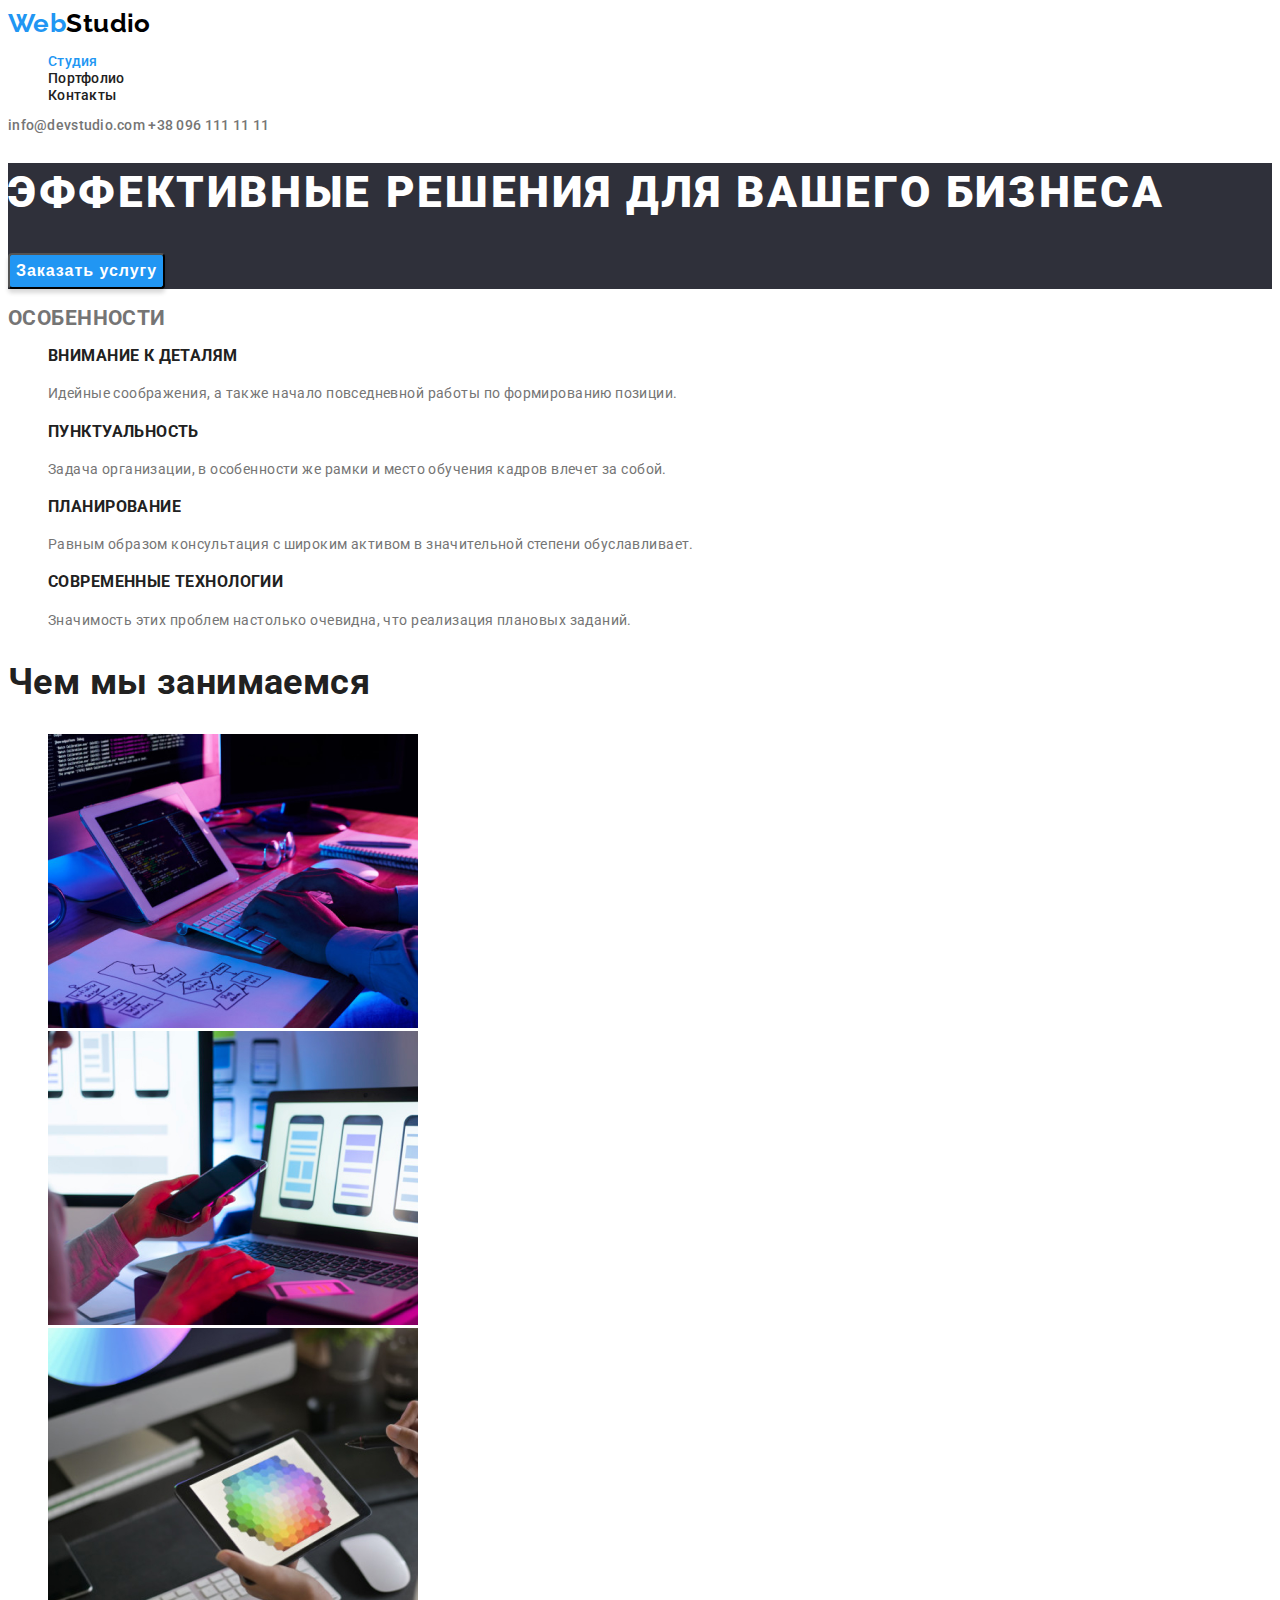
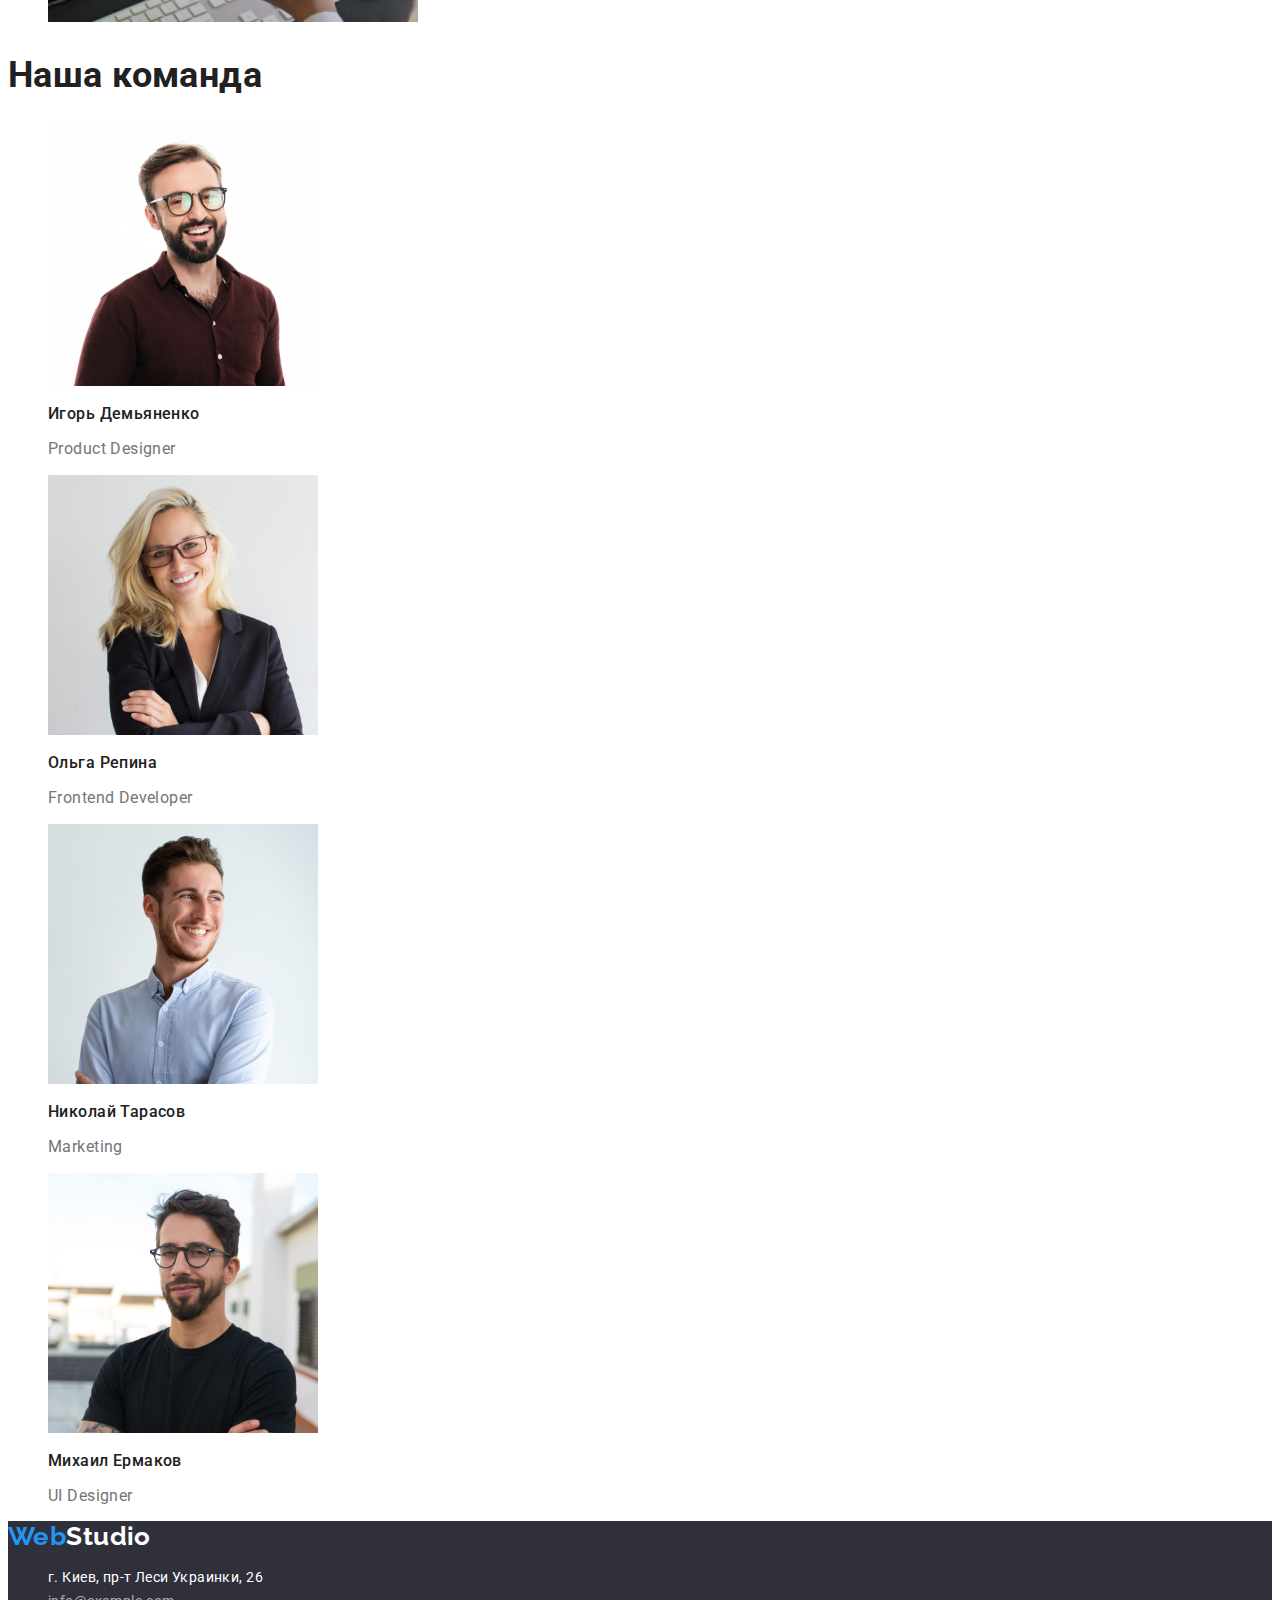
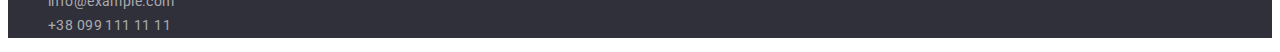
==== commit 66d80019: "HTML+CSS-cours" ====
--- a/index.html
+++ b/index.html
@@ -41,11 +41,12 @@
 
   <main>
     <section class="hero">
-      <h1 class="hero-title">Эффективные решения для вашего бизнеса</h1>
+      <h1 class="hero-title">эффективные решения для вашего бизнеса</h1>
       <button type="button" class="hero-btn">Заказать услугу</button>
     </section>
+
     <section class="peculiarities">
-      <h2>Особенности</h2>
+      <h2>ОСОБЕННОСТИ</h2>
       <ul class="peculiarities-list list">
         <li class="peculiarities-iten">
           <h3 class="peculiarities-title">Внимание к деталям</h3>
@@ -73,6 +74,7 @@
         </li>
       </ul>
     </section>
+
     <section class="service">
       <h2 class="service-title">Чем мы занимаемся</h2>
       <ul class="img-list list">
@@ -87,6 +89,7 @@
         </li>
       </ul>
     </section>
+
     <section class="command">
       <h2 class="command-title">Наша команда</h2>
 
--- a/css/styles.css
+++ b/css/styles.css
@@ -18,6 +18,9 @@
 body {
   font-family: var(--font-family);
   color: var(--main-color-txt);
+  font-size: 14px;
+  letter-spacing: 0.03em;
+  background-color: var(--accent-color-txt);
 }
 
 /* Header */
@@ -29,7 +32,6 @@
   font-weight: 700;
   font-size: 26px;
   line-height: 1.19;
-  letter-spacing: 0.03em;
 }
 
 .logo-studio {
@@ -45,8 +47,7 @@
   counter-reset: var(--secondary-color-txt);
   text-decoration: none;
   font-weight: 500;
-  font-size: 14px;
-  line-height: 16px;
+  line-height: 1.14;
   letter-spacing: 0.02em;
 }
 
@@ -61,8 +62,7 @@
 
 .navigation-mail-phone {
   font-weight: 500;
-  font-size: 14px;
-  line-height: 16px;
+  line-height: 1.14;
   letter-spacing: 0.02em;
 }
 
@@ -87,6 +87,7 @@
 
 .hero-title {
   color: var(--accent-color-txt);
+  text-transform: uppercase;
   font-weight: 900;
   font-size: 44px;
   line-height: 1.36;
@@ -109,16 +110,12 @@
 .peculiarities-title {
   color: var(--secondary-color-txt);
   font-weight: 700;
-  font-size: 14px;
   line-height: 1.14;
-  letter-spacing: 0.03em;
   text-transform: uppercase;
 }
 
 .peculiarities-text {
-  font-size: 14px;
   line-height: 1.71;
-  letter-spacing: 0.03em;
 }
 
 .service-title {
@@ -126,7 +123,6 @@
   font-weight: 700;
   font-size: 36px;
   line-height: 1.16;
-  letter-spacing: 0.03em;
 }
 
 .command-title {
@@ -134,7 +130,6 @@
   font-weight: 700;
   font-size: 36px;
   line-height: 1.16;
-  letter-spacing: 0.03em;
 }
 
 .command-text {
@@ -142,13 +137,11 @@
   font-weight: 500;
   font-size: 16px;
   line-height: 1.18;
-  letter-spacing: 0.03em;
 }
 
 .command-text-prof {
   font-size: 16px;
-  line-height: 1.18px;
-  letter-spacing: 0.03em;
+  line-height: 1.18;
 }
 
 /* Footer */
@@ -165,18 +158,14 @@
   color: var(--accent-color-txt);
   font-style: normal;
   text-decoration: none;
-  font-size: 14px;
   line-height: 1.71;
-  letter-spacing: 0.03em;
 }
 
 .contacts-mail,
 .contacts-phon {
   font-style: normal;
   text-decoration: none;
-  font-size: 14px;
   line-height: 1.71;
-  letter-spacing: 0.03em;
   color: rgba(255, 255, 255, 0.6);
 }
 
@@ -192,10 +181,6 @@
 /* Portfolio */
 
 .portfolio-btn {
-  width: 128px;
-  height: 38px;
-  left: 576px;
-  top: 174px;
   background: var(--background-btn);
   border-radius: 4px;
   cursor: pointer;
@@ -204,7 +189,6 @@
   font-weight: 500;
   font-size: 16px;
   line-height: 1.62;
-  letter-spacing: 0.03em;
 }
 
 .portfolio-btn:hover,
@@ -225,7 +209,6 @@
   color: var(--main-color-txt);
   font-size: 16px;
   line-height: 1.88;
-  letter-spacing: 0.03em;
 }
 
 .portfolio-link {
